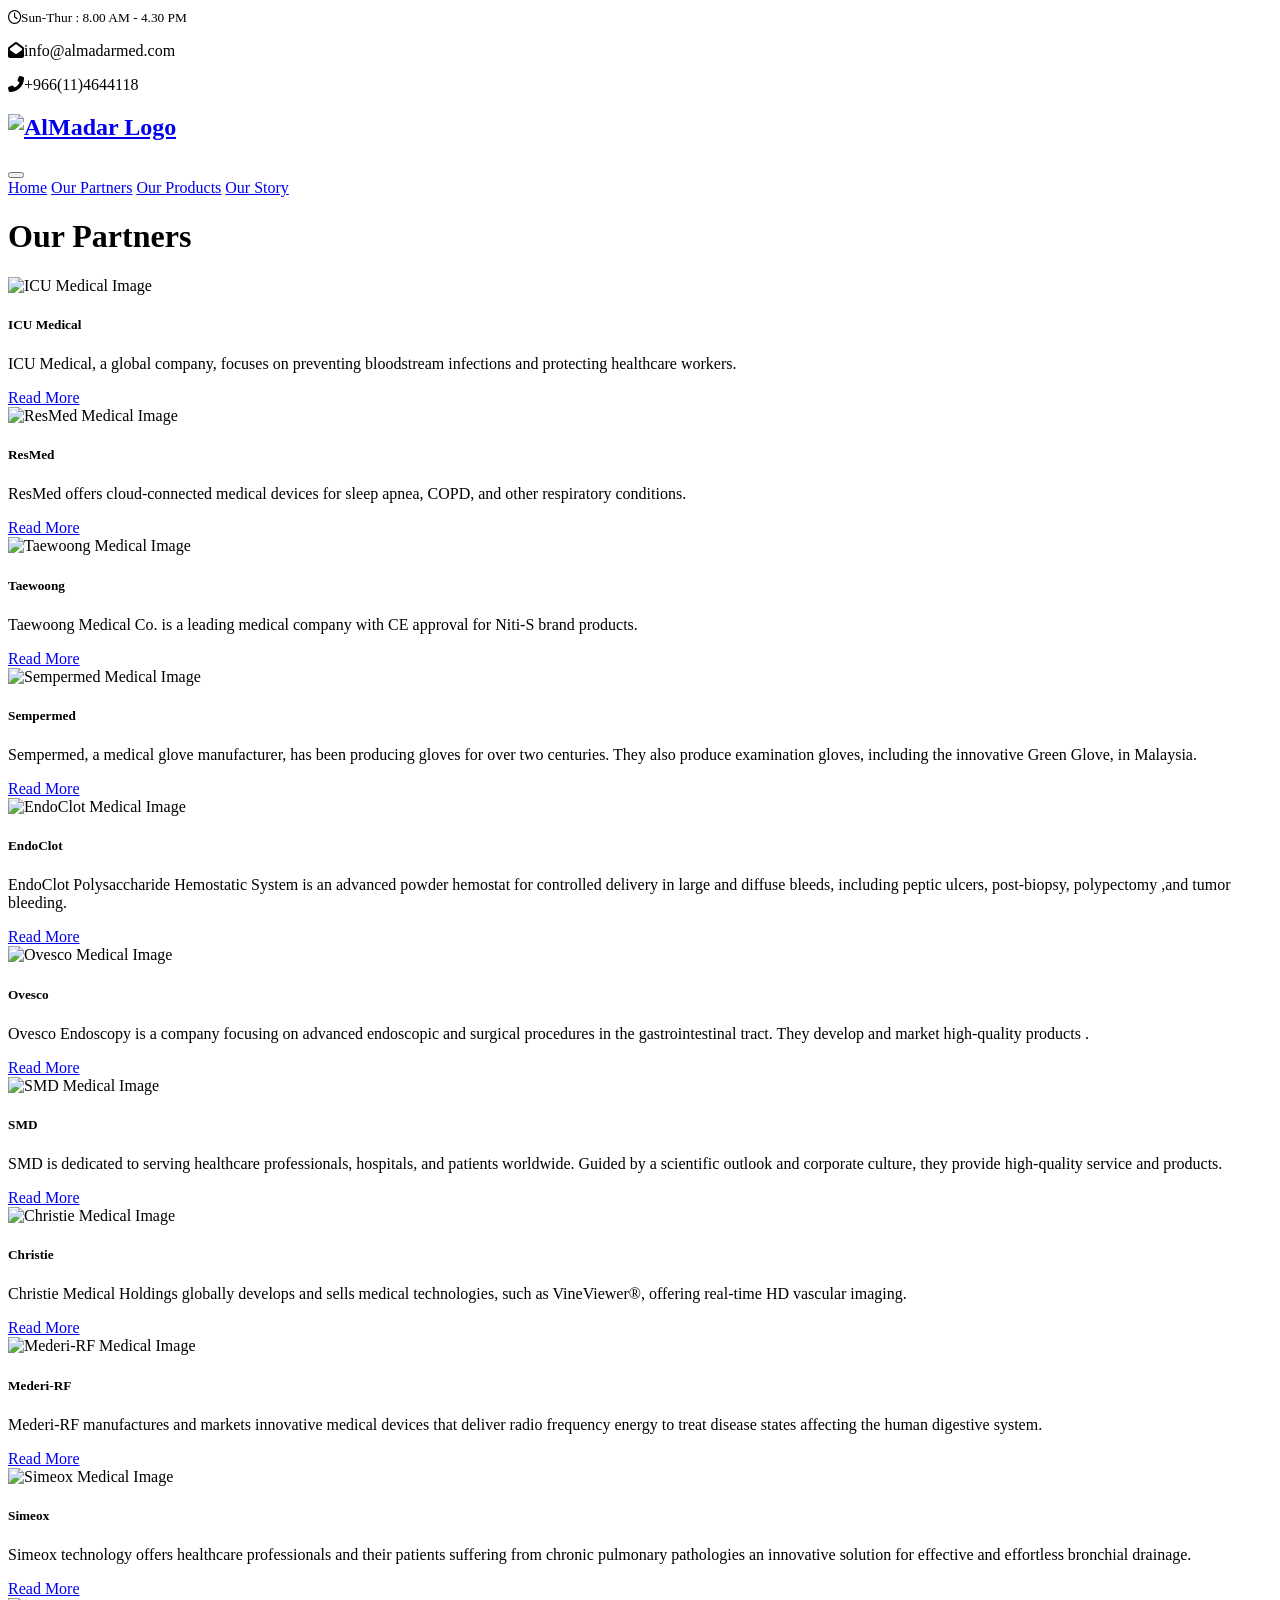
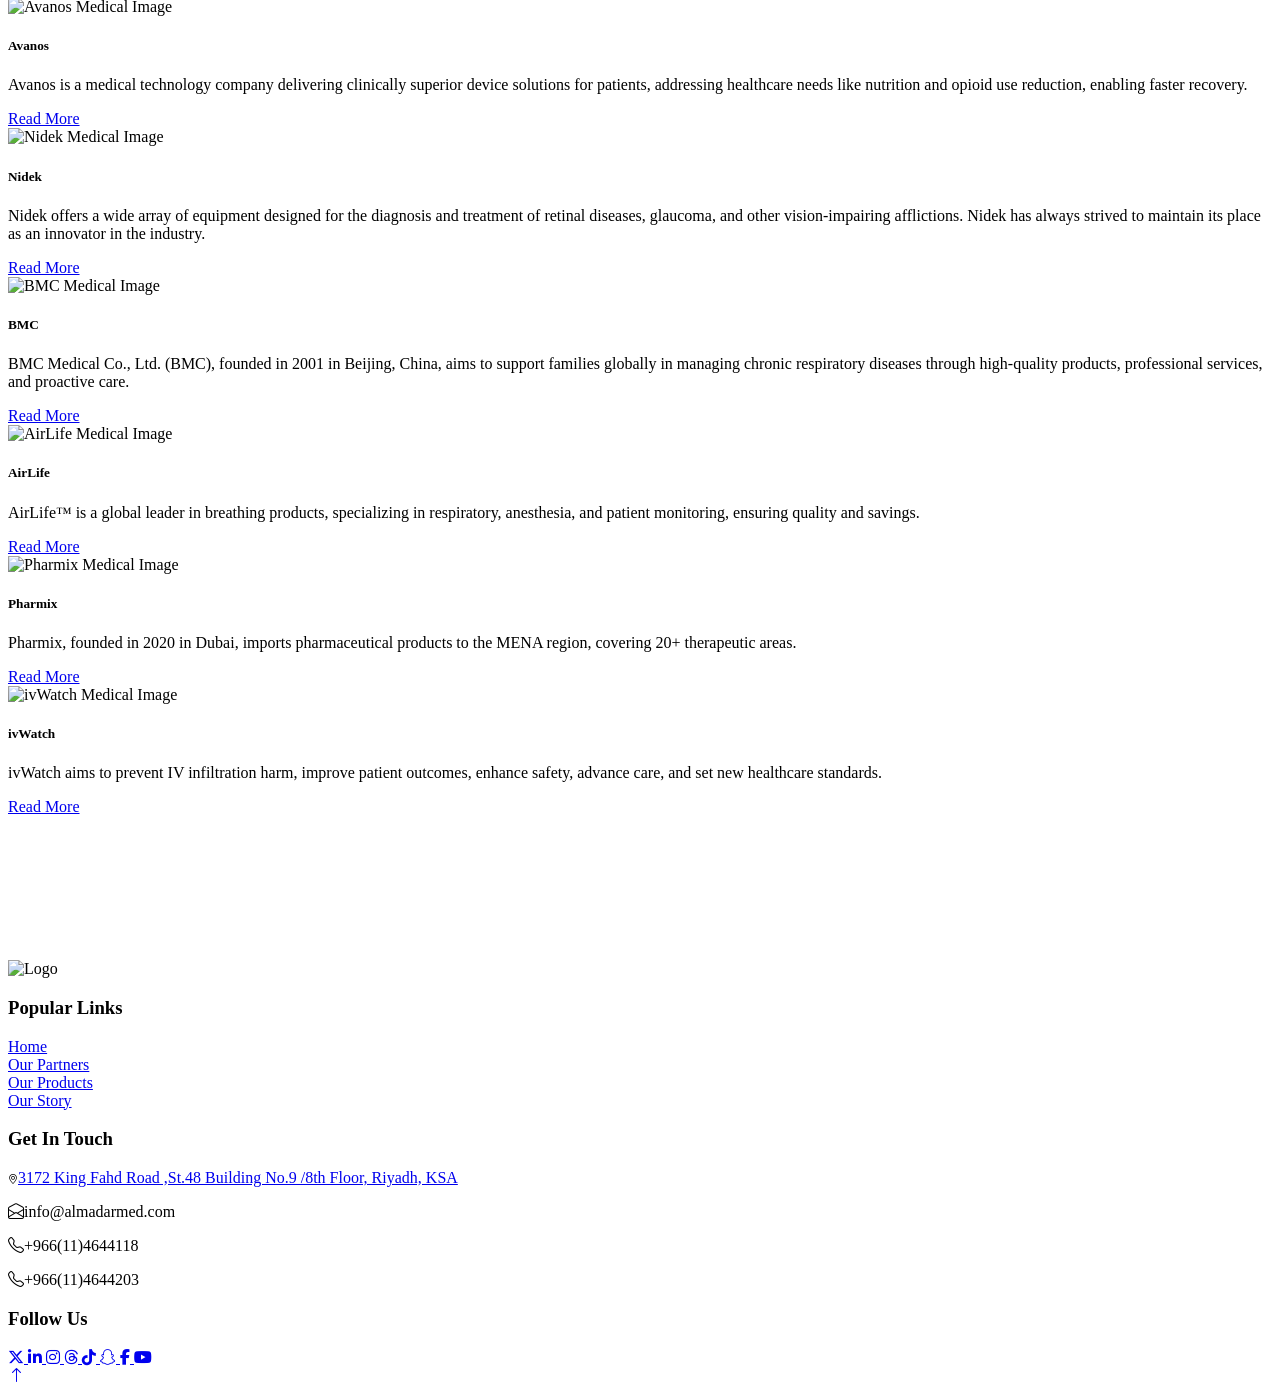
==== Our Partners.html @ c4c9b53f "Updated Version of website" ====
<!DOCTYPE html>
<html lang="en">
<head>
  <meta charset="utf-8">
  <title>AlMadar Medical Services Company</title>

  <meta name="viewport" content="width=device-width, initial-scale=1.0">

  <meta
    name="keywords"
    content="Medical Equipment Supplier, Critical Care Solutions, Healthcare Innovations, Medical Logistics, ISO Certified Medical Services, Professional Medical Staff, Health Care Technology, Medical Training Programs, Saudi Arabia Healthcare, Medical Care Company, Medical Services Saudi Arabia, Leading provider of high-quality medical solutions, Trusted medical equipment supplier, Innovative healthcare services, Critical care sector support, Comprehensive post-sales service, Dedicated to patient safety and care, ISO certified medical services provider, Advancing medical technology and training, Fostering transparent healthcare practices, Continuous education for healthcare professionals, Maintaining the highest standards in patient care, Certified by relevant healthcare authorities, Supporting healthcare systems in Saudi Arabia, Committed to excellence in medical services"
  />

  <meta
    name="description"
    content="We are looking to be one of the main suppliers of high quality innovative medical solutions to critical care sectors through guaranteed logistics & post-sales services."
  />

  <!-- Favicon -->
  <link href="img/Almadar Logo-01.png" rel="icon">

  <!-- Google Fonts -->
  <link rel="preconnect" href="https://fonts.gstatic.com">
  <link href="https://fonts.googleapis.com/css2?family=Jost:wght@500;600;700&family=Open+Sans:wght@400;600&display=swap" rel="stylesheet">

  <!-- Icon Fonts -->
  <link rel="stylesheet" href="https://cdnjs.cloudflare.com/ajax/libs/font-awesome/6.5.1/css/all.min.css">
  <link href="https://cdn.jsdelivr.net/npm/bootstrap-icons@1.4.1/font/bootstrap-icons.css" rel="stylesheet">

  <!-- Libraries CSS -->
  <link href="lib/owlcarousel/assets/owl.carousel.min.css" rel="stylesheet">
  <link href="lib/animate/animate.min.css" rel="stylesheet">
  <link href="lib/tempusdominus/css/tempusdominus-bootstrap-4.min.css" rel="stylesheet">
  <link href="lib/twentytwenty/twentytwenty.css" rel="stylesheet">

  <!-- Bootstrap CSS -->
  <link href="css/bootstrap.min.css" rel="stylesheet">

  <!-- Custom CSS -->
  <link href="css/style.css" rel="stylesheet">
</head>


  <body>
    <!-- Spinner Start -->
    <div
      id="spinner"
      class="show bg-white position-fixed translate-middle w-100 vh-100 top-50 start-50 d-flex align-items-center justify-content-center"
    >
      <div class="spinner-grow text-primary m-1" role="status">
        <span class="sr-only">Loading...</span>
      </div>
      <div class="spinner-grow text-dark m-1" role="status">
        <span class="sr-only">Loading...</span>
      </div>
      <div class="spinner-grow text-secondary m-1" role="status">
        <span class="sr-only">Loading...</span>
      </div>
    </div>
    <!-- Spinner End -->

    <!-- Topbar Start -->
    <div class="container-fluid bg-light ps-5 pe-0 d-none d-lg-block">
  <div class="row gx-0">
    <div class="col-md-6 text-lg-start mb-2 mb-lg-0">
      <small class="py-2"><i class="far fa-clock text-primary me-2"></i>Sun-Thur : 8.00 AM - 4.30 PM</small>
    </div>
    <div class="col-md-6 text-lg-end">
      <div class="position-relative d-inline-flex align-items-center bg-primary text-white top-shape px-5">
        <div class="me-3 pe-3 border-end py-2">
          <p class="m-0"><i class="fa fa-envelope-open me-2"></i>info@almadarmed.com</p>
        </div>
        <div class="py-2">
          <p class="m-0"><i class="fa fa-phone-alt me-2"></i>+966(11)4644118</p>
        </div>
      </div>
    </div>
  </div>
</div>
    <!-- Topbar End -->

    <!-- Navbar Start -->
    <!-- Navbar Start -->
    <nav class="navbar navbar-expand-lg bg-white navbar-light shadow-sm px-5 py-3 py-lg-0">
  <a href="index.html" class="navbar-brand p-0">
    <h1 class="m-0 text-primary"><img src="img/Almadar Logo-01.png" style="height: 90px" loading="lazy" alt="AlMadar Logo"/></h1>
  </a>
  <button class="navbar-toggler" type="button" data-bs-toggle="collapse" data-bs-target="#navbarCollapse">
    <span class="navbar-toggler-icon"></span>
  </button>
  <div class="collapse navbar-collapse" id="navbarCollapse">
    <div class="navbar-nav ms-auto py-0">
      <a href="index.html" class="nav-item nav-link active">Home</a>
      <a href="Our Partners.html" class="nav-item nav-link">Our Partners</a>
      <a href="Our Products.html" class="nav-item nav-link">Our Products</a>
      <a href="Our Story.html" class="nav-item nav-link">Our Story</a>
      <!-- <div class="nav-item dropdown">
        <a href="#" class="nav-link dropdown-toggle" data-bs-toggle="dropdown">Our Team</a>
        <div class="dropdown-menu m-0">
          <a href="CEO.html" class="dropdown-item">CEOs</a>
          <a href="Our Doctors.html" class="dropdown-item">Our Doctors</a>
          <a href="Accounting Team.html" class="dropdown-item">Accounting Team</a>
          <a href="Marketing Team.html" class="dropdown-item">Marketing Team</a>
        </div> -->
      </div>
    <!-- </div>
    <a href="appointment.html" class="btn btn-primary py-2 px-4 ms-3">External Platform</a>
  </div> -->
    </nav>
    <!-- Navbar End -->

    <!-- Navbar End -->

    <!-- Full Screen Search Start -->

    <!-- Full Screen Search End -->

    <!-- Hero Start -->
    <div class="container-fluid bg-primary py-5 hero-header mb-5">
      <div class="row py-3">
        <div class="col-12 text-center">
          <h1 class="display-3 text-white animated zoomIn">Our Partners</h1>
        </div>
      </div>
    </div>
    <!-- Hero End -->

    <!-- Testimonial Start -->

    <!-- Testimonial End -->

    <div class="container py-5">
      <div class="row row-cols-1 row-cols-md-3 g-4 py-5">
        <div class="col d-grid">
          <div class="card card-custom">
            <img
              src="img/partners/icu ps.jpg"
              class="card-img-top"
              alt="ICU Medical Image"
            />
            <div class="card-body">
              <h5 class="card-title">ICU Medical</h5>
              <p class="card-text">
                ICU Medical, a global company, focuses on preventing bloodstream
                infections and protecting healthcare workers.
              </p>
            </div>
            <div class="d-flex justify-content-around mb-5">
              <a href="https://www.icumed.com/" target="_blank"
                ><btn class="btn btn-primary">Read More</btn></a
              >
            </div>
          </div>
        </div>

        <div class="col d-grid">
          <div class="card card-custom">
            <img
              src="img/partners/resmedps.png"
              class="card-img-top"
              alt="ResMed Medical Image"
            />
            <div class="card-body">
              <h5 class="card-title">ResMed</h5>
              <p class="card-text">
                ResMed offers cloud-connected medical devices for sleep apnea,
                COPD, and other respiratory conditions.
              </p>
            </div>
            <div class="d-flex justify-content-around mb-5">
              <a href="https://me.resmed.com/" target="_blank"
                ><btn class="btn btn-primary">Read More</btn></a
              >
            </div>
          </div>
        </div>

        <div class="col d-grid">
          <div class="card card-custom">
            <img
              src="img/partners/Taewongps.jpg"
              class="card-img-top"
              alt="Taewoong Medical Image"
            />
            <div class="card-body">
              <h5 class="card-title">Taewoong</h5>
              <p class="card-text">
                Taewoong Medical Co. is a leading medical company with CE
                approval for Niti-S brand products.
              </p>
            </div>
            <div class="d-flex justify-content-around mb-5">
              <a
                href="http://www.taewoongmedical.com/in/index.php?ckattempt=1"
                target="_blank"
                ><btn class="btn btn-primary">Read More</btn></a
              >
            </div>
          </div>
        </div>
        <div class="col d-grid">
          <div class="card card-custom">
            <img
              src="img/partners/sempermed ps.png"
              class="card-img-top"
              alt="Sempermed Medical Image"
            />
            <div class="card-body">
              <h5 class="card-title">Sempermed</h5>
              <p class="card-text">
                Sempermed, a medical glove manufacturer, has been producing
                gloves for over two centuries. They also produce examination
                gloves, including the innovative Green Glove, in Malaysia.
              </p>
            </div>
            <div class="d-flex justify-content-around mb-5">
              <a href="https://www.sempermed.com/" target="_blank"
                ><btn class="btn btn-primary">Read More</btn></a
              >
            </div>
          </div>
        </div>
        <div class="col d-grid">
          <div class="card card-custom">
            <img
              src="img/partners/endoclot ps.jpg"
              class="card-img-top"
              alt="EndoClot Medical Image"
            />
            <div class="card-body">
              <h5 class="card-title">EndoClot</h5>
              <p class="card-text">
                EndoClot Polysaccharide Hemostatic System is an advanced powder
                hemostat for controlled delivery in large and diffuse bleeds,
                including peptic ulcers, post-biopsy, polypectomy ,and tumor
                bleeding.
              </p>
            </div>
            <div class="d-flex justify-content-around mb-5">
              <a
                href="https://medical.olympusamerica.com/products/endoclotphs"
                target="_blank"
                ><btn class="btn btn-primary">Read More</btn></a
              >
            </div>
          </div>
        </div>
        <div class="col d-grid">
          <div class="card card-custom">
            <img
              src="img/partners/ovescops.png"
              class="card-img-top"
              alt="Ovesco Medical Image"
            />
            <div class="card-body">
              <h5 class="card-title">Ovesco</h5>
              <p class="card-text">
                Ovesco Endoscopy is a company focusing on advanced endoscopic
                and surgical procedures in the gastrointestinal tract. They
                develop and market high-quality products .
              </p>
            </div>
            <div class="d-flex justify-content-around mb-5">
              <a href="https://ovesco.com/" target="_blank"
                ><btn class="btn btn-primary">Read More</btn></a
              >
            </div>
          </div>
        </div>
        <div class="col d-grid">
          <div class="card card-custom">
            <img
              src="img/partners/smdps.png"
              class="card-img-top"
              alt="SMD Medical Image"
            />
            <div class="card-body">
              <h5 class="card-title">SMD</h5>
              <p class="card-text">
                SMD is dedicated to serving healthcare professionals, hospitals,
                and patients worldwide. Guided by a scientific outlook and
                corporate culture, they provide high-quality service and
                products.
              </p>
            </div>
            <div class="d-flex justify-content-around mb-5">
              <a href="https://www.smd-medical.com/" target="_blank"
                ><btn class="btn btn-primary">Read More</btn></a
              >
            </div>
          </div>
        </div>
        <div class="col d-grid">
          <div class="card card-custom">
            <img
              src="img/partners/christiemed.jpg"
              class="card-img-top"
              alt="Christie Medical Image"
            />
            <div class="card-body">
              <h5 class="card-title">Christie</h5>
              <p class="card-text">
                Christie Medical Holdings globally develops and sells medical
                technologies, such as VineViewer®, offering real-time HD
                vascular imaging.
              </p>
            </div>

            <div class="d-flex justify-content-around mb-5">
              <a href="https://christiemed.com/" target="_blank"
                ><btn class="btn btn-primary">Read More</btn></a
              >
            </div>
          </div>
        </div>
        <div class="col d-grid">
          <div class="card card-custom">
            <img
              src="img/partners/medrips.jpg"
              class="card-img-top"
              alt="Mederi-RF Medical Image"
            />
            <div class="card-body">
              <h5 class="card-title">Mederi-RF</h5>
              <p class="card-text">
                Mederi-RF manufactures and markets innovative medical devices
                that deliver radio frequency energy to treat disease states
                affecting the human digestive system.
              </p>
            </div>

            <div class="d-flex justify-content-around mb-5">
              <a
                href="https://www.crunchbase.com/organization/mederi-therapeutics"
                target="_blank"
                ><btn class="btn btn-primary">Read More</btn></a
              >
            </div>
          </div>
        </div>
        <div class="col d-grid">
          <div class="card card-custom">
            <img
              src="img/partners/simox consultps.png"
              class="card-img-top"
              alt="Simeox Medical Image"
            />
            <div class="card-body">
              <h5 class="card-title">Simeox</h5>
              <p class="card-text">
                Simeox technology offers healthcare professionals and their
                patients suffering from chronic pulmonary pathologies an
                innovative solution for effective and effortless bronchial
                drainage.
              </p>
            </div>

            <div class="d-flex justify-content-around mb-5">
              <a href="http://simeoxconsult.com/" target="_blank"
                ><btn class="btn btn-primary">Read More</btn></a
              >
            </div>
          </div>
        </div>
        <div class="col d-grid">
          <div class="card card-custom">
            <img
              src="img/partners/Avanos_Logo ps.png"
              class="card-img-top"
              alt="Avanos Medical Image"
            />
            <div class="card-body">
              <h5 class="card-title">Avanos</h5>
              <p class="card-text">
                Avanos is a medical technology company delivering clinically
                superior device solutions for patients, addressing healthcare
                needs like nutrition and opioid use reduction, enabling faster
                recovery.
              </p>
            </div>

            <div class="d-flex justify-content-around mb-5">
              <a href="https://avanos.com/about-avanos/" target="_blank"
                ><btn class="btn btn-primary">Read More</btn></a
              >
            </div>
          </div>
        </div>
        <div class="col d-grid">
          <div class="card card-custom">
            <img
              src="img/partners/Nidekps.png"
              class="card-img-top"
              alt="Nidek Medical Image"
            />
            <div class="card-body">
              <h5 class="card-title">Nidek</h5>
              <p class="card-text">
                Nidek offers a wide array of equipment designed for the
                diagnosis and treatment of retinal diseases, glaucoma, and other
                vision-impairing afflictions. Nidek has always strived to
                maintain its place as an innovator in the industry.
              </p>
            </div>

            <div class="d-flex justify-content-around mb-5">
              <a href="https://nidekmedical.com/" target="_blank"
                ><btn class="btn btn-primary">Read More</btn></a
              >
            </div>
          </div>
        </div>
        <div class="col d-grid">
          <div class="card card-custom">
            <img
              src="img/partners/BMC.png"
              class="card-img-top"
              alt="BMC Medical Image"
            />
            <div class="card-body">
              <h5 class="card-title">BMC</h5>
              <p class="card-text">
                BMC Medical Co., Ltd. (BMC), founded in 2001 in Beijing, China,
                aims to support families globally in managing chronic
                respiratory diseases through high-quality products, professional
                services, and proactive care.
              </p>
            </div>

            <div class="d-flex justify-content-around mb-5">
              <a href="https://en.bmc-medical.com/" target="_blank"
                ><btn class="btn btn-primary">Read More</btn></a
              >
            </div>
          </div>
        </div>
        <div class="col d-grid">
          <div class="card card-custom">
            <img
              src="img/partners/AirLife.png"
              class="card-img-top"
              alt="AirLife Medical Image"
            />
            <div class="card-body">
              <h5 class="card-title">AirLife</h5>
              <p class="card-text">
                AirLife™ is a global leader in breathing products, specializing
                in respiratory, anesthesia, and patient monitoring, ensuring
                quality and savings.
              </p>
            </div>

            <div class="d-flex justify-content-around mb-5">
              <a href="https://www.myairlife.com/" target="_blank"
                ><btn class="btn btn-primary">Read More</btn></a
              >
            </div>
          </div>
        </div>
        <div class="col d-grid">
          <div class="card card-custom">
            <img
              src="img/partners/pharmixae_logo.jfif"
              class="card-img-top pharmix"
              alt="Pharmix Medical Image"
            />
            <div class="card-body">
              <h5 class="card-title">Pharmix</h5>
              <p class="card-text">
                Pharmix, founded in 2020 in Dubai, imports pharmaceutical
                products to the MENA region, covering 20+ therapeutic areas.
              </p>
            </div>

            <div class="d-flex justify-content-around mb-5">
              <a
                href="https://www.linkedin.com/company/pharmixae/"
                target="_blank"
                ><btn class="btn btn-primary">Read More</btn></a
              >
            </div>
          </div>
        </div>
        <div class="col d-grid">
          <div class="card card-custom">
            <img
              src="img/partners/ivwatch.png"
              class="card-img-top ivWatch"
              alt="ivWatch Medical Image"
            />
            <div class="card-body">
              <h5 class="card-title">ivWatch</h5>
              <p class="card-text">
                ivWatch aims to prevent IV infiltration harm, improve patient
                outcomes, enhance safety, advance care, and set new healthcare
                standards.
              </p>
            </div>

            <div class="d-flex justify-content-around mb-5">
              <a href="https://www.ivwatch.com/" target="_blank"
                ><btn class="btn btn-primary">Read More</btn></a
              >
            </div>
          </div>
        </div>
      </div>
    </div>

    <br /><br /><br /><br /><br /><br /><br /><br />

    <!-- Footer Start -->
    <div class="container-fluid bg-dark text-light py-5">
  <div class="container">
    <div class="row g-5">
      <div class="col-lg-3">
        <img src="img/Almadar Logo-01.png" alt="Logo" style="height:80px">
      </div>

      <div class="col-lg-3">
        <h3 class="text-white mb-4">Popular Links</h3>
        <a href="index.html">Home</a><br>
        <a href="Our Partners.html">Our Partners</a><br>
        <a href="Our Products.html">Our Products</a><br>
        <a href="Our Story.html">Our Story</a>
      </div>

    <div class="col-lg-3 col-md-6">
            <h3 class="text-white mb-4">Get In Touch</h3>
            <p class="mb-2">
              <i
                class="bi bi-geo-alt text-primary me-2"
                style="font-size: 10px"
              ></i
              ><a
                href="https://www.google.com/maps/place/Al+Madar+Medical+Co./@24.694322,46.683065,670m/data=!3m1!1e3!4m14!1m7!3m6!1s0x3e2f03396fa264ad:0x6d4c058475b7f70!2sAl+Madar+Medical+Co.!8m2!3d24.6943959!4d46.6833253!16s%2Fg%2F11b7q14s4q!3m5!1s0x3e2f03396fa264ad:0x6d4c058475b7f70!8m2!3d24.6943959!4d46.6833253!16s%2Fg%2F11b7q14s4q?entry=ttu&g_ep=EgoyMDI0MTEyNC4xIKXMDSoASAFQAw%3D%3D"
                target="_blank"
                rel="noopener noreferrer"
                class="map-link"
                >3172 King Fahd Road ,St.48 Building No.9 /8th Floor, Riyadh,
                KSA</a
              >
            </p>
            <p class="mb-2">
              <i class="bi bi-envelope-open text-primary me-2"></i
              >info@almadarmed.com
            </p>
            <p class="mb-0">
              <i class="bi bi-telephone text-primary me-2"></i>+966(11)4644118
            </p>
            <p class="mb-0">
              <i class="bi bi-telephone text-primary me-2"></i>+966(11)4644203
            </p>
          </div>

      <div class="col-lg-3">
        <h3 class="text-white mb-4">Follow Us</h3>
            <!-- X (Twitter) -->
    <a
      class="btn btn-lg btn-primary btn-lg-square rounded me-2 mb-2"
      href="https://x.com/almadarmed_ksa"
      target="_blank"
      rel="noopener noreferrer"
    >
      <i class="fab fa-x-twitter fw-normal"></i>
    </a>

    <!-- LinkedIn -->
    <a
      class="btn btn-lg btn-primary btn-lg-square rounded me-2 mb-2"
      href="https://www.linkedin.com/company/almadarmed-ksa"
      target="_blank"
      rel="noopener noreferrer"
    >
      <i class="fab fa-linkedin-in fw-normal"></i>
    </a>

    <!-- Instagram -->
    <a
      class="btn btn-lg btn-primary btn-lg-square rounded me-2 mb-2"
      href="https://www.instagram.com/almadarmed.ksa/"
      target="_blank"
      rel="noopener noreferrer"
    >
      <i class="fab fa-instagram fw-normal"></i>
    </a>

    <!-- Threads -->
    <a
      class="btn btn-lg btn-primary btn-lg-square rounded me-2 mb-2"
      href="https://www.threads.net/@almadarmed.ksa"
      target="_blank"
      rel="noopener noreferrer"
    >
      <i class="fab fa-threads fw-normal"></i>
    </a>

    <!-- TikTok -->
    <a
      class="btn btn-lg btn-primary btn-lg-square rounded me-2 mb-2"
      href="https://www.tiktok.com/@almadarmed.ksa"
      target="_blank"
      rel="noopener noreferrer"
    >
      <i class="fab fa-tiktok fw-normal"></i>
    </a>

    <!-- Snapchat -->
    <a
      class="btn btn-lg btn-primary btn-lg-square rounded me-2 mb-2"
      href="https://www.snapchat.com/add/almadarmed.ksa"
      target="_blank"
      rel="noopener noreferrer"
    >
      <i class="fab fa-snapchat-ghost fw-normal"></i>
    </a>

    <!-- Facebook -->
    <a
      class="btn btn-lg btn-primary btn-lg-square rounded me-2 mb-2"
      href="https://www.facebook.com/almadarmed.ksa"
      target="_blank"
      rel="noopener noreferrer"
    >
      <i class="fab fa-facebook-f fw-normal"></i>
    </a>

    <!-- YouTube -->
    <a
      class="btn btn-lg btn-primary btn-lg-square rounded me-2 mb-2"
      href="https://www.youtube.com/@almadarmedksa"
      target="_blank"
      rel="noopener noreferrer"
    >
      <i class="fab fa-youtube fw-normal"></i>
    </a>
      </div>
    </div>
  </div>
</div>
    <!-- Footer End -->

    <!-- Back to Top -->
    <a href="#" class="btn btn-lg btn-primary btn-lg-square rounded back-to-top"
      ><i class="bi bi-arrow-up"></i
    ></a>

    <!-- JavaScript Libraries -->
    <script src="https://code.jquery.com/jquery-3.4.1.min.js"></script>
    <script src="https://cdn.jsdelivr.net/npm/bootstrap@5.0.0/dist/js/bootstrap.bundle.min.js"></script>
    <script src="lib/wow/wow.min.js"></script>
    <script src="lib/easing/easing.min.js"></script>
    <script src="lib/waypoints/waypoints.min.js"></script>
    <script src="lib/owlcarousel/owl.carousel.min.js"></script>
    <script src="lib/tempusdominus/js/moment.min.js"></script>
    <script src="lib/tempusdominus/js/moment-timezone.min.js"></script>
    <script src="lib/tempusdominus/js/tempusdominus-bootstrap-4.min.js"></script>
    <script src="lib/twentytwenty/jquery.event.move.js"></script>
    <script src="lib/twentytwenty/jquery.twentytwenty.js"></script>

    <!-- Template Javascript -->
    <script src="js/main.js"></script>
  </body>
</html>
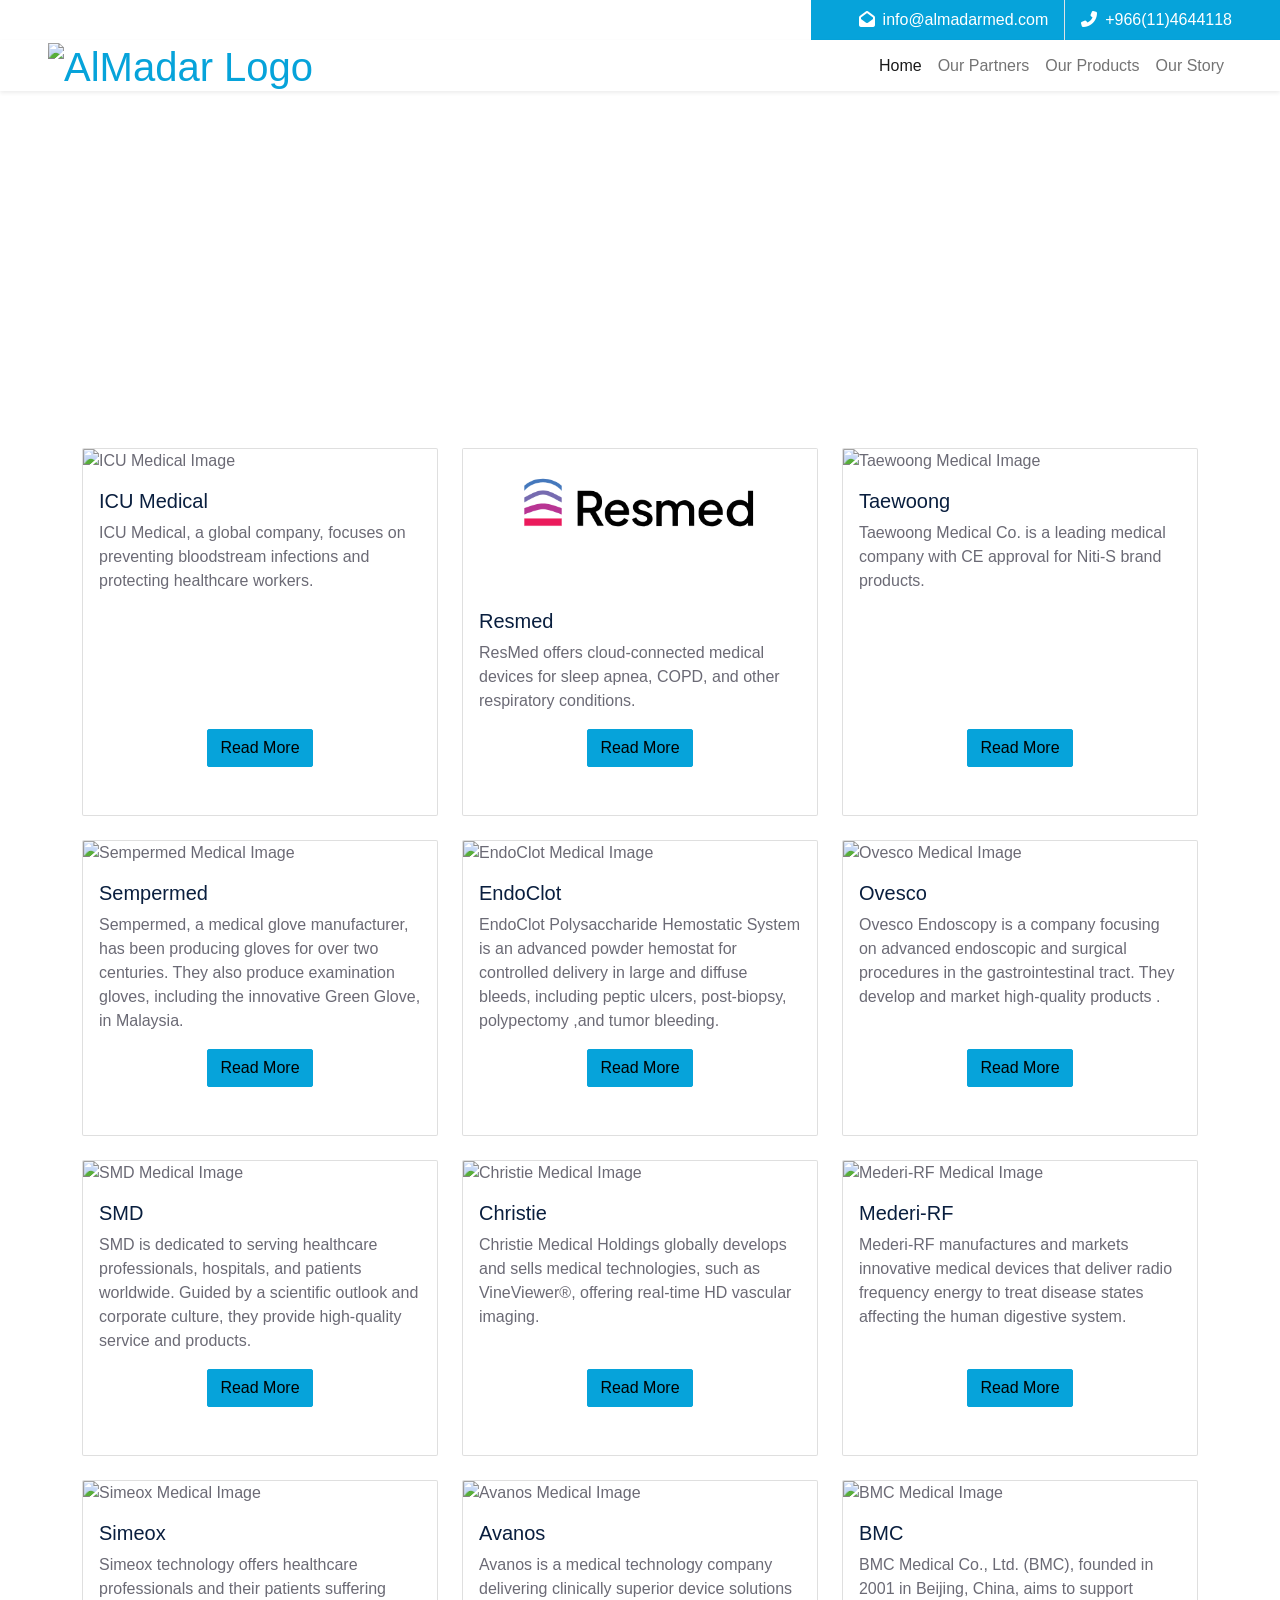
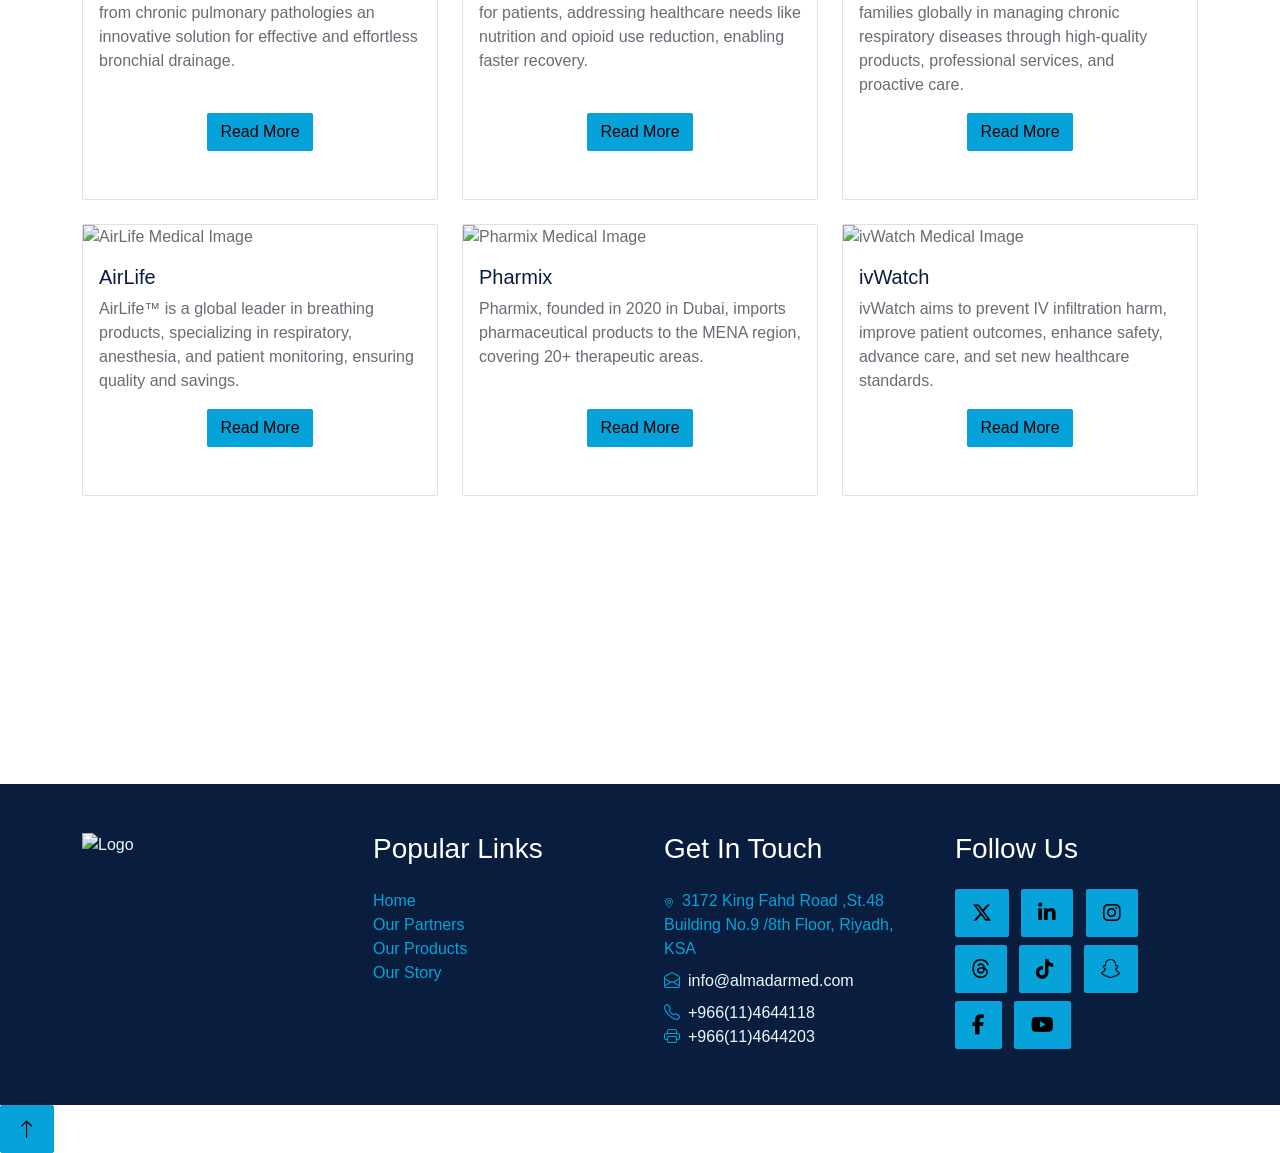
==== commit 00e7a309: "Fix layout issues and update fax icon" ====
--- a/Our Partners.html
+++ b/Our Partners.html
@@ -156,12 +156,12 @@
         <div class="col d-grid">
           <div class="card card-custom">
             <img
-              src="img/partners/resmedps.png"
+              src="img/partners/ResmedNew3.png"
               class="card-img-top"
               alt="ResMed Medical Image"
             />
             <div class="card-body">
-              <h5 class="card-title">ResMed</h5>
+              <h5 class="card-title">Resmed</h5>
               <p class="card-text">
                 ResMed offers cloud-connected medical devices for sleep apnea,
                 COPD, and other respiratory conditions.
@@ -386,7 +386,7 @@
             </div>
           </div>
         </div>
-        <div class="col d-grid">
+        <!-- <div class="col d-grid">
           <div class="card card-custom">
             <img
               src="img/partners/Nidekps.png"
@@ -409,7 +409,7 @@
               >
             </div>
           </div>
-        </div>
+        </div> -->
         <div class="col d-grid">
           <div class="card card-custom">
             <img
@@ -549,7 +549,7 @@
               <i class="bi bi-telephone text-primary me-2"></i>+966(11)4644118
             </p>
             <p class="mb-0">
-              <i class="bi bi-telephone text-primary me-2"></i>+966(11)4644203
+            <i class="bi bi-printer text-primary me-2"></i>+966(11)4644203
             </p>
           </div>
 
